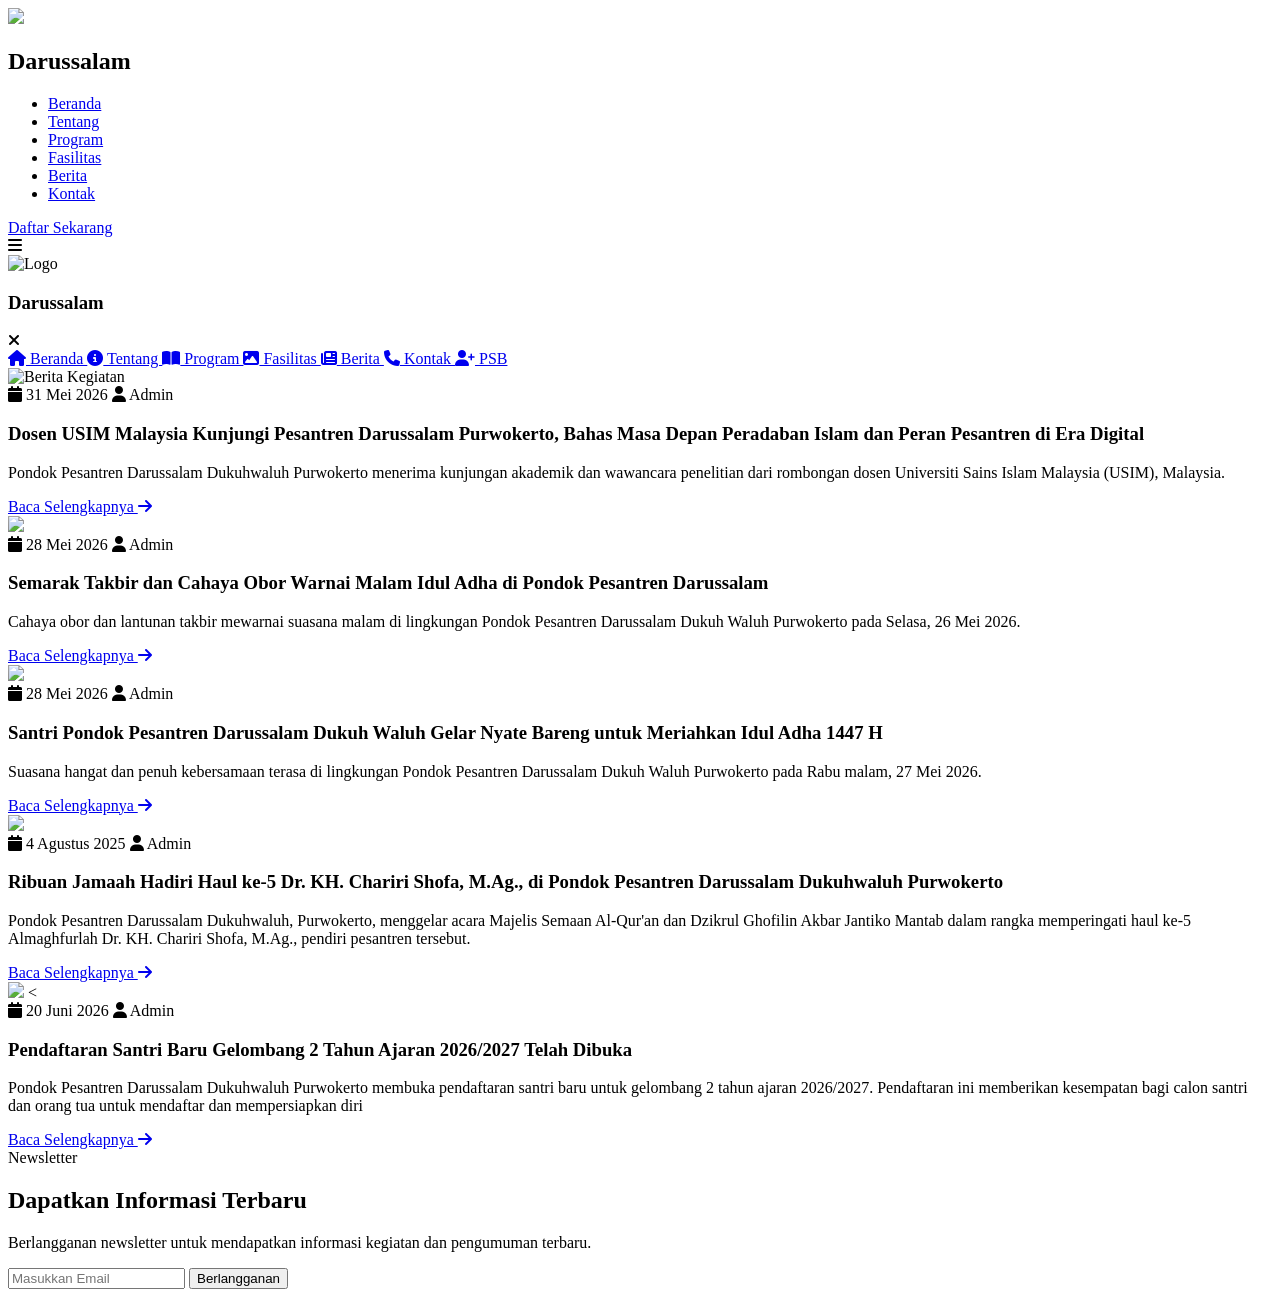
==== berita.html @ 0c2627c1 "Add files via upload" ====
<!doctype html>
<html lang="id">
  <head>
    <meta charset="UTF-8" />
    <meta name="viewport" content="width=device-width, initial-scale=1.0" />

    <title>Tentang Kami | Pondok Pesantren Darussalam</title>

    <!-- Google Font -->
    <link rel="preconnect" href="https://fonts.googleapis.com" />
    <link rel="preconnect" href="https://fonts.gstatic.com" crossorigin />

    <link
      href="https://fonts.googleapis.com/css2?family=Poppins:wght@300;400;500;600;700;800&display=swap"
      rel="stylesheet"
    />

    <!-- Font Awesome -->
    <link
      rel="stylesheet"
      href="https://cdnjs.cloudflare.com/ajax/libs/font-awesome/6.6.0/css/all.min.css"
    />

    <link rel="stylesheet" href="css/style.css" />
    <link rel="stylesheet" href="css/berita.css" />
  </head>

  <body>
    <!-- ================= NAVBAR ================= -->
 <header>
      <nav class="navbar">
        <div class="logo">
          <img src="images/pdkk.png" />

          <h2>Darussalam</h2>
        </div>

        <ul class="menu">
          <li><a href="index.html">Beranda</a></li>

          <li><a href="tentang.html" class="active">Tentang</a></li>

          <li><a href="program.html">Program</a></li>

          <li><a href="fasilitas.html">Fasilitas</a></li>

          <li><a href="berita.html">Berita</a></li>

          <li><a href="kontak.html">Kontak</a></li>
        </ul>

        <a href="#" class="btn-nav"> Daftar Sekarang </a>
<!-- Tombol Hamburger -->
        <div class="menu-toggle">
          <i class="fa-solid fa-bars"></i>
        </div>

        <!-- Overlay -->
        <div class="menu-overlay"></div>

        <!-- Sidebar -->
        <div class="mobile-menu">
          <div class="mobile-header">
            <img src="images/pdkk.png" alt="Logo" />

            <h3>Darussalam</h3>

            <i class="fa-solid fa-xmark close-menu"></i>
          </div>

         <nav>
            <a href="index.html">
              <i class="fa-solid fa-house"></i>
              Beranda
            </a>

            <a href="tentang.html">
              <i class="fa-solid fa-circle-info"></i>
              Tentang
            </a>

            <a href="program.html">
              <i class="fa-solid fa-book-open"></i>
              Program
            </a>

            <a href="fasilitas.html">
              <i class="fa-solid fa-image"></i>
              Fasilitas
            </a>

            <a href="berita.html">
              <i class="fa-solid fa-newspaper"></i>
              Berita
            </a>

            <a href="kontak.html">
              <i class="fa-solid fa-phone"></i>
              Kontak
            </a>

            <a href="ppdb.html">
              <i class="fa-solid fa-user-plus"></i>
              PSB
            </a>
          </nav>
      </nav>
    </header>

    <!-- ================= HERO ================= -->
  
    <section class="support-facilities">
      
        <div class="news-card">
          <div class="news-image">
            <img src="images/dosen.png" alt="Berita" />

            <span class="badge">Kegiatan</span>
          </div>

          <div class="news-info">
            <div class="news-meta">
              <span><i class="fas fa-calendar"></i> 31 Mei 2026</span>

              <span><i class="fas fa-user"></i> Admin</span>
            </div>

            <h3>Dosen USIM Malaysia Kunjungi Pesantren Darussalam Purwokerto, Bahas Masa Depan Peradaban Islam dan Peran Pesantren di Era Digital</h3>

            <p>
              Pondok Pesantren Darussalam Dukuhwaluh Purwokerto menerima kunjungan akademik dan wawancara penelitian dari rombongan dosen Universiti Sains Islam Malaysia (USIM), Malaysia.
            </p>

            <a href="detailberita1.html" class="read-more">
              Baca Selengkapnya
              <i class="fas fa-arrow-right"></i>
            </a>
          </div>
        </div>

        <!-- =============================== -->

        <div class="news-card">
          <div class="news-image">
            <img src="images/obor.png" />

            
          </div>

          <div class="news-info">
            <div class="news-meta">
              <span><i class="fas fa-calendar"></i> 28 Mei 2026</span>

              <span><i class="fas fa-user"></i> Admin</span>
            </div>

            <h3>Semarak Takbir dan Cahaya Obor Warnai Malam Idul Adha di Pondok Pesantren Darussalam</h3>

            <p>
              Cahaya obor dan lantunan takbir mewarnai suasana malam di lingkungan
              Pondok Pesantren Darussalam Dukuh Waluh Purwokerto pada Selasa, 26 Mei 2026. 
            </p>

            <a href="detailberita2.html" class="read-more">
              Baca Selengkapnya

              <i class="fas fa-arrow-right"></i>
            </a>
          </div>
        </div>

        <!-- =============================== -->

        <div class="news-card">
          <div class="news-image">
            <img src="images/nyate.png" />

           
          </div>

          <div class="news-info">
            <div class="news-meta">
              <span><i class="fas fa-calendar"></i> 28 Mei 2026</span>

              <span><i class="fas fa-user"></i> Admin</span>
            </div>

            <h3>Santri Pondok Pesantren Darussalam Dukuh Waluh Gelar Nyate Bareng untuk Meriahkan Idul Adha 1447 H</h3>

            <p>
              Suasana hangat dan penuh kebersamaan terasa di lingkungan Pondok Pesantren Darussalam Dukuh Waluh Purwokerto pada Rabu malam, 27 Mei 2026.
            </p>

            <a href="detailberita3.html" class="read-more">
              Baca Selengkapnya

              <i class="fas fa-arrow-right"></i>
            </a>
          </div>
        </div>

        <!-- =============================== -->

        <div class="news-card">
          <div class="news-image">
            <img src="images/mantab.png" />

        
          </div>

          <div class="news-info">
            <div class="news-meta">
              <span><i class="fas fa-calendar"></i> 4 Agustus 2025</span>

              <span><i class="fas fa-user"></i> Admin</span>
            </div>

            <h3>Ribuan Jamaah Hadiri Haul ke-5 Dr. KH. Chariri Shofa, M.Ag., di Pondok Pesantren Darussalam Dukuhwaluh Purwokerto</h3>

            <p>
              Pondok Pesantren Darussalam Dukuhwaluh, Purwokerto, menggelar acara Majelis Semaan Al-Qur'an dan Dzikrul Ghofilin Akbar Jantiko Mantab dalam rangka
              memperingati haul ke-5 Almaghfurlah Dr. KH. Chariri Shofa, M.Ag., pendiri pesantren tersebut.
            </p>

            <a href="detailberita4.html" class="read-more">
              Baca Selengkapnya

              <i class="fas fa-arrow-right"></i>
            </a>
          </div>
        </div>

        <!-- =============================== -->

        <div class="news-card">
          <div class="news-image">
            <img src="images/das.png" />

            <
          </div>

          <div class="news-info">
            <div class="news-meta">
              <span><i class="fas fa-calendar"></i> 20 Juni 2026</span>

              <span><i class="fas fa-user"></i> Admin</span>
            </div>

            <h3>Pendaftaran Santri Baru Gelombang 2 Tahun Ajaran 2026/2027 Telah Dibuka</h3>

            <p>
              Pondok Pesantren Darussalam Dukuhwaluh Purwokerto membuka pendaftaran santri baru untuk gelombang 2 tahun ajaran 2026/2027. Pendaftaran ini memberikan kesempatan bagi calon santri dan orang tua untuk mendaftar dan mempersiapkan diri
            </p>

            <a href="detailberita5.html" class="read-more">
              Baca Selengkapnya

              <i class="fas fa-arrow-right"></i>
            </a>
          </div>
        </div>

        
    <!-- ===========================================
NEWSLETTER
=========================================== -->

    <section class="newsletter">
      <div class="newsletter-content">
        <span>Newsletter</span>

        <h2>Dapatkan Informasi Terbaru</h2>

        <p>
          Berlangganan newsletter untuk mendapatkan informasi kegiatan dan
          pengumuman terbaru.
        </p>

        <form>
          <input type="email" placeholder="Masukkan Email" />

          <button>Berlangganan</button>
        </form>
      </div>
    </section>
     <script src="js/script.js"></script>
  </body>
</html>
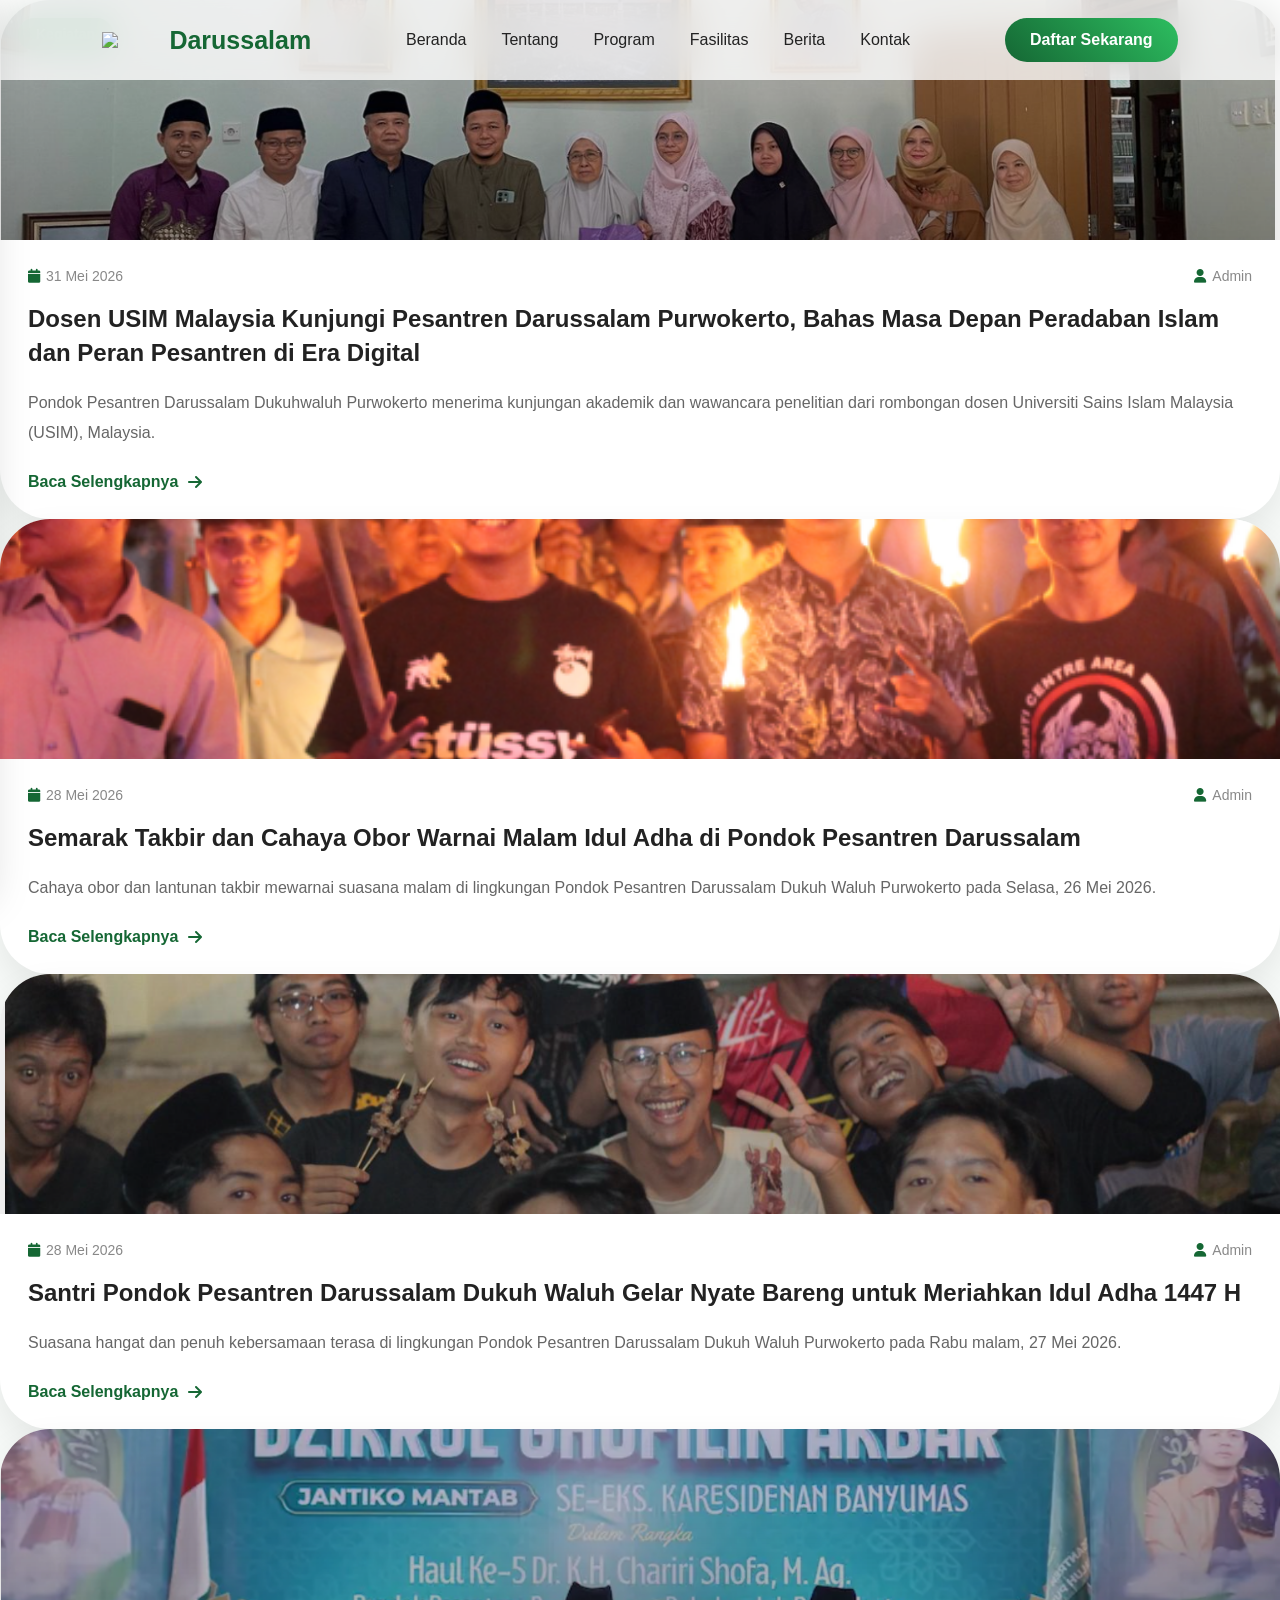
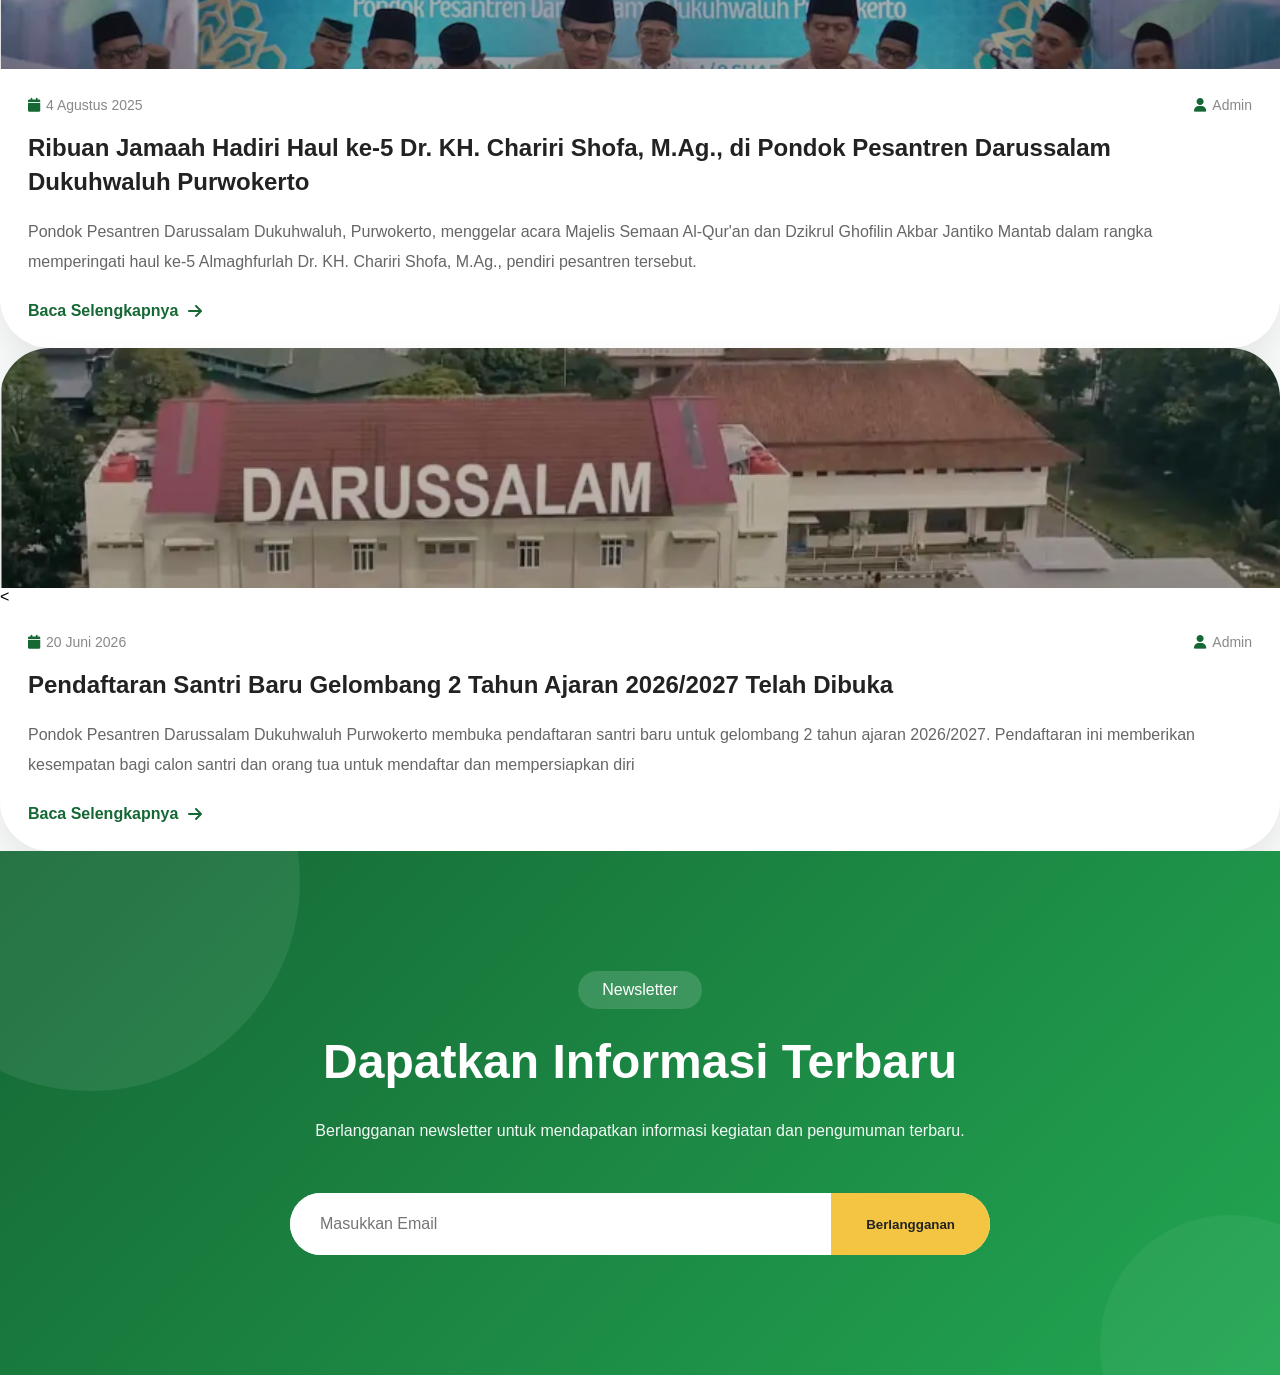
==== commit 792fadbf: "Update berita.html" ====
--- a/berita.html
+++ b/berita.html
@@ -21,8 +21,8 @@
       href="https://cdnjs.cloudflare.com/ajax/libs/font-awesome/6.6.0/css/all.min.css"
     />
 
-    <link rel="stylesheet" href="css/style.css" />
-    <link rel="stylesheet" href="css/berita.css" />
+    <link rel="stylesheet" href="style.css" />
+    <link rel="stylesheet" href="berita.css" />
   </head>
 
   <body>
@@ -30,7 +30,7 @@
  <header>
       <nav class="navbar">
         <div class="logo">
-          <img src="images/pdkk.png" />
+          <img src="pdkk.png" />
 
           <h2>Darussalam</h2>
         </div>
@@ -61,7 +61,7 @@
         <!-- Sidebar -->
         <div class="mobile-menu">
           <div class="mobile-header">
-            <img src="images/pdkk.png" alt="Logo" />
+            <img src="pdkk.png" alt="Logo" />
 
             <h3>Darussalam</h3>
 
@@ -113,7 +113,7 @@
       
         <div class="news-card">
           <div class="news-image">
-            <img src="images/dosen.png" alt="Berita" />
+            <img src="dosen.png" alt="Berita" />
 
             <span class="badge">Kegiatan</span>
           </div>
@@ -142,7 +142,7 @@
 
         <div class="news-card">
           <div class="news-image">
-            <img src="images/obor.png" />
+            <img src="obor.png" />
 
             
           </div>
@@ -173,7 +173,7 @@
 
         <div class="news-card">
           <div class="news-image">
-            <img src="images/nyate.png" />
+            <img src="nyate.png" />
 
            
           </div>
@@ -203,7 +203,7 @@
 
         <div class="news-card">
           <div class="news-image">
-            <img src="images/mantab.png" />
+            <img src="mantab.png" />
 
         
           </div>
@@ -234,7 +234,7 @@
 
         <div class="news-card">
           <div class="news-image">
-            <img src="images/das.png" />
+            <img src="das.png" />
 
             <
           </div>
@@ -283,6 +283,6 @@
         </form>
       </div>
     </section>
-     <script src="js/script.js"></script>
+     <script src="script.js"></script>
   </body>
 </html>
--- a/style.css
+++ b/style.css
@@ -0,0 +1,1324 @@
+/*==========================
+RESET
+===========================*/
+
+* {
+  margin: 0;
+  padding: 0;
+  box-sizing: border-box;
+  font-family: "Poppins", sans-serif;
+}
+
+html {
+  scroll-behavior: smooth;
+}
+
+body {
+  background: #f7faf8;
+  overflow-x: hidden;
+}
+
+:root {
+  --primary: #156734;
+  --secondary: #1e8e4a;
+  --gold: #ffc107;
+  --dark: #1d1d1d;
+  --gray: #666;
+  --light: #fff;
+}
+
+/*==========================
+NAVBAR
+===========================*/
+
+header {
+  position: fixed;
+  width: 100%;
+  top: 0;
+  left: 0;
+  z-index: 999;
+}
+
+.navbar {
+  display: flex;
+  justify-content: space-between;
+  align-items: center;
+
+  padding: 18px 8%;
+
+  background: rgba(255, 255, 255, 0.8);
+
+  backdrop-filter: blur(18px);
+
+  transition: 0.4s;
+}
+
+.logo {
+  display: flex;
+  align-items: center;
+  gap: 12px;
+}
+
+.logo img {
+  width: 55px;
+}
+
+.logo h2 {
+  color: var(--primary);
+
+  font-size: 25px;
+}
+
+.menu {
+  display: flex;
+  list-style: none;
+  gap: 35px;
+}
+
+.menu a {
+  text-decoration: none;
+  font-weight: 500;
+  color: #222;
+
+  transition: 0.4s;
+}
+
+.menu a:hover {
+  color: var(--primary);
+}
+
+.btn-nav {
+  background: linear-gradient(45deg, #156734, #2dbe60);
+
+  padding: 13px 25px;
+
+  border-radius: 50px;
+
+  color: white;
+
+  text-decoration: none;
+
+  font-weight: 600;
+
+  transition: 0.4s;
+}
+
+.btn-nav:hover {
+  transform: translateY(-4px);
+
+  box-shadow: 0 15px 30px rgba(0, 0, 0, 0.18);
+}
+
+.menu-toggle {
+  display: none;
+
+  font-size: 30px;
+
+  cursor: pointer;
+}
+
+/*==========================
+HERO
+===========================*/
+
+.hero {
+  display: flex;
+
+  justify-content: space-between;
+
+  align-items: center;
+
+  padding: 170px 8% 100px;
+
+  min-height: 100vh;
+
+  background:
+    linear-gradient(rgba(255, 255, 255, 0.94), rgba(255, 255, 255, 0.95)),
+    url("../images/dsa.jpeg");
+}
+
+.hero-left {
+  width: 50%;
+
+  animation: fadeLeft 1.2s;
+}
+
+.tag {
+  background: #e9f7ee;
+
+  padding: 10px 20px;
+
+  border-radius: 40px;
+
+  color: var(--primary);
+
+  font-weight: 600;
+
+  display: inline-block;
+
+  margin-bottom: 20px;
+}
+
+.hero h1 {
+  font-size: 60px;
+
+  line-height: 75px;
+
+  margin-bottom: 25px;
+
+  color: #1d1d1d;
+}
+
+.hero p {
+  font-size: 18px;
+
+  line-height: 34px;
+
+  color: #666;
+
+  margin-bottom: 35px;
+}
+
+.hero-button {
+  display: flex;
+
+  gap: 20px;
+}
+
+.btn-primary {
+  background: linear-gradient(45deg, #156734, #20b35c);
+
+  padding: 18px 38px;
+
+  color: white;
+
+  border-radius: 50px;
+
+  text-decoration: none;
+
+  font-weight: 600;
+
+  transition: 0.5s;
+}
+
+.btn-primary:hover {
+  transform: translateY(-8px);
+
+  box-shadow: 0 20px 45px rgba(0, 0, 0, 0.25);
+}
+
+.btn-secondary {
+  padding: 18px 35px;
+
+  border: 2px solid var(--primary);
+
+  border-radius: 50px;
+
+  text-decoration: none;
+
+  font-weight: 600;
+
+  color: var(--primary);
+
+  transition: 0.4s;
+}
+
+.btn-secondary:hover {
+  background: var(--primary);
+
+  color: white;
+}
+
+.hero-right {
+  width: 45%;
+
+  display: flex;
+
+  justify-content: center;
+
+  animation: fadeRight 1.2s;
+}
+
+.hero-right img {
+  width: 100%;
+
+  max-width: 620px;
+
+  animation: floating 5s ease-in-out infinite;
+}
+
+/*==========================
+ANIMATION
+===========================*/
+
+@keyframes floating {
+  0% {
+    transform: translateY(0px);
+  }
+
+  50% {
+    transform: translateY(-25px);
+  }
+
+  100% {
+    transform: translateY(0px);
+  }
+}
+
+@keyframes fadeLeft {
+  from {
+    opacity: 0;
+
+    transform: translateX(-80px);
+  }
+
+  to {
+    opacity: 1;
+
+    transform: translateX(0);
+  }
+}
+
+@keyframes fadeRight {
+  from {
+    opacity: 0;
+
+    transform: translateX(80px);
+  }
+
+  to {
+    opacity: 1;
+
+    transform: translateX(0);
+  }
+}
+
+@media (max-width: 992px) {
+  .menu {
+    display: none;
+  }
+
+  .btn-nav {
+    display: none;
+  }
+
+  .menu-toggle {
+    display: block;
+  }
+
+  .hero {
+    flex-direction: column-reverse;
+
+    text-align: center;
+
+    padding-top: 130px;
+  }
+
+  .hero-left {
+    width: 100%;
+  }
+
+  .hero-right {
+    width: 100%;
+
+    margin-bottom: 50px;
+  }
+
+  .hero h1 {
+    font-size: 38px;
+
+    line-height: 52px;
+  }
+
+  .hero-button {
+    justify-content: center;
+
+    flex-wrap: wrap;
+  }
+}
+/*==========================
+SECTION TITLE
+===========================*/
+
+.section-title {
+  text-align: center;
+  margin-bottom: 60px;
+}
+
+.section-title h5 {
+  color: var(--primary);
+  font-size: 18px;
+  margin-bottom: 15px;
+}
+
+.section-title h2 {
+  font-size: 42px;
+  margin-bottom: 15px;
+}
+
+.section-title p {
+  max-width: 700px;
+  margin: auto;
+  line-height: 30px;
+  color: #666;
+}
+
+/*==========================
+STATISTIK
+===========================*/
+
+.stats {
+  margin-top: -70px;
+
+  padding: 0 8% 100px;
+
+  display: grid;
+
+  grid-template-columns: repeat(4, 1fr);
+
+  gap: 25px;
+}
+
+.stat-card {
+  background: #fff;
+
+  padding: 40px;
+
+  text-align: center;
+
+  border-radius: 20px;
+
+  box-shadow: 0 10px 30px rgba(0, 0, 0, 0.08);
+
+  transition: 0.4s;
+}
+
+.stat-card:hover {
+  transform: translateY(-12px);
+}
+
+.stat-card i {
+  font-size: 45px;
+
+  color: var(--primary);
+
+  margin-bottom: 20px;
+}
+
+.stat-card h2 {
+  font-size: 45px;
+
+  color: var(--primary);
+}
+
+.stat-card p {
+  margin-top: 10px;
+}
+
+/*==========================
+PROGRAM
+===========================*/
+
+.program {
+  padding: 100px 8%;
+}
+
+.program-grid {
+  display: grid;
+
+  grid-template-columns: repeat(4, 1fr);
+
+  gap: 30px;
+}
+
+.program-card {
+  padding: 35px;
+
+  background: white;
+
+  border-radius: 25px;
+
+  box-shadow: 0 15px 40px rgba(0, 0, 0, 0.06);
+
+  transition: 0.4s;
+}
+
+.program-card:hover {
+  transform: translateY(-12px);
+}
+
+.program-card i {
+  font-size: 55px;
+
+  color: var(--primary);
+
+  margin-bottom: 20px;
+}
+
+.program-card h3 {
+  margin-bottom: 15px;
+}
+
+.program-card p {
+  color: #666;
+
+  line-height: 28px;
+}
+
+/*==========================
+WHY
+===========================*/
+
+.why {
+  padding: 120px 8%;
+
+  display: flex;
+
+  justify-content: space-between;
+
+  align-items: center;
+
+  gap: 70px;
+}
+
+.why-image {
+  flex: 1;
+}
+
+.why-image img {
+  width: 100%;
+
+  animation: floating 5s infinite;
+}
+
+.why-text {
+  flex: 1;
+}
+
+.why h5 {
+  color: var(--primary);
+
+  margin-bottom: 15px;
+}
+
+.why h2 {
+  font-size: 42px;
+
+  margin-bottom: 35px;
+}
+
+.feature {
+  display: flex;
+
+  gap: 18px;
+
+  margin-bottom: 30px;
+}
+
+.feature i {
+  font-size: 28px;
+
+  color: var(--primary);
+
+  margin-top: 5px;
+}
+
+/*==========================
+SCROLL ANIMATION
+===========================*/
+
+.reveal {
+  opacity: 0;
+
+  transform: translateY(60px);
+
+  transition: 1s;
+}
+
+.reveal.active {
+  opacity: 1;
+
+  transform: translateY(0);
+}
+
+/*==========================
+RESPONSIVE
+===========================*/
+
+@media (max-width: 992px) {
+  .stats {
+    grid-template-columns: repeat(2, 1fr);
+  }
+
+  .program-grid {
+    grid-template-columns: 1fr;
+  }
+
+  .why {
+    flex-direction: column;
+  }
+
+  .section-title h2 {
+    font-size: 32px;
+  }
+
+  .why h2 {
+    font-size: 32px;
+  }
+}
+
+@media (max-width: 600px) {
+  .stats {
+    grid-template-columns: 1fr;
+  }
+}
+/*==========================
+Sticky Navbar
+===========================*/
+
+.sticky {
+  background: #ffffff;
+
+  box-shadow: 0 10px 30px rgba(0, 0, 0, 0.08);
+
+  padding: 14px 8%;
+}
+
+/*==========================
+Mobile Menu
+===========================*/
+
+@media (max-width: 992px) {
+  .menu {
+    position: absolute;
+
+    top: 90px;
+
+    left: -100%;
+
+    width: 100%;
+
+    background: white;
+
+    flex-direction: column;
+
+    padding: 30px;
+
+    gap: 25px;
+
+    transition: 0.5s;
+
+    box-shadow: 0 10px 20px rgba(0, 0, 0, 0.08);
+  }
+
+  .menu.active {
+    left: 0;
+  }
+}
+
+/*==========================
+Back To Top
+===========================*/
+
+.back-top {
+  position: fixed;
+
+  bottom: 30px;
+
+  right: 30px;
+
+  width: 55px;
+
+  height: 55px;
+
+  border-radius: 50%;
+
+  background: #156734;
+
+  color: white;
+
+  display: flex;
+
+  justify-content: center;
+
+  align-items: center;
+
+  cursor: pointer;
+
+  opacity: 0;
+
+  visibility: hidden;
+
+  transition: 0.4s;
+
+  z-index: 999;
+}
+
+.back-top.show {
+  opacity: 1;
+
+  visibility: visible;
+}
+
+.back-top:hover {
+  transform: translateY(-8px);
+}
+/* ==========================
+FASILITAS
+========================== */
+
+.facilities {
+  padding: 120px 8%;
+
+  background: #f9fbfa;
+}
+
+.facility-grid {
+  display: grid;
+
+  grid-template-columns: repeat(auto-fit, minmax(260px, 1fr));
+
+  gap: 30px;
+}
+
+.facility-card {
+  background: white;
+
+  overflow: hidden;
+
+  border-radius: 20px;
+
+  box-shadow: 0 15px 40px rgba(0, 0, 0, 0.08);
+
+  transition: 0.4s;
+}
+
+.facility-card:hover {
+  transform: translateY(-10px);
+}
+
+.facility-card img {
+  width: 100%;
+
+  height: 220px;
+
+  object-fit: cover;
+
+  transition: 0.5s;
+}
+
+.facility-card:hover img {
+  transform: scale(1.1);
+}
+
+.facility-content {
+  padding: 25px;
+}
+
+.facility-content h3 {
+  margin-bottom: 12px;
+}
+
+/* =====================================================
+   GALERI
+===================================================== */
+
+.gallery {
+  padding: 100px 8%;
+
+  background: #ffffff;
+}
+
+.gallery-grid {
+  display: grid;
+
+  grid-template-columns: repeat(auto-fit, minmax(320px, 1fr));
+
+  gap: 25px;
+
+  margin-top: 60px;
+}
+
+.gallery-item {
+  position: relative;
+
+  overflow: hidden;
+
+  border-radius: 22px;
+
+  cursor: pointer;
+
+  box-shadow: 0 15px 35px rgba(0, 0, 0, 0.08);
+}
+
+.gallery-item img {
+  width: 100%;
+
+  height: 280px;
+
+  object-fit: cover;
+
+  display: block;
+
+  transition: 0.5s;
+}
+
+.gallery-overlay {
+  position: absolute;
+
+  left: 0;
+
+  right: 0;
+
+  bottom: 0;
+
+  padding: 25px;
+
+  background: linear-gradient(transparent, rgba(0, 0, 0, 0.75));
+
+  color: #fff;
+
+  transform: translateY(100%);
+
+  transition: 0.4s;
+}
+
+.gallery-item:hover img {
+  transform: scale(1.1);
+}
+
+.gallery-item:hover .gallery-overlay {
+  transform: translateY(0);
+}
+
+.gallery-overlay h3 {
+  font-size: 22px;
+}
+.gallery {
+  padding: 70px 5%;
+}
+
+.gallery-grid {
+  grid-template-columns: 1fr;
+}
+
+.gallery-item img {
+  height: 240px;
+}
+
+/* ==========================
+TIMELINE
+========================== */
+
+.timeline {
+  padding: 120px 8%;
+}
+
+.timeline-container {
+  display: grid;
+
+  grid-template-columns: repeat(auto-fit, minmax(220px, 1fr));
+
+  gap: 40px;
+}
+
+.step {
+  text-align: center;
+}
+
+.circle {
+  width: 80px;
+
+  height: 80px;
+
+  background: #156734;
+
+  color: white;
+
+  border-radius: 50%;
+
+  display: flex;
+
+  align-items: center;
+
+  justify-content: center;
+
+  font-size: 30px;
+
+  font-weight: bold;
+
+  margin: auto auto 25px;
+}
+
+/* ==========================
+NEWS
+========================== */
+
+.news {
+  padding: 120px 8%;
+
+  background: #f9fbfa;
+}
+
+.news-grid {
+  display: grid;
+
+  grid-template-columns: repeat(auto-fit, minmax(330px, 1fr));
+
+  gap: 30px;
+}
+
+.news-card {
+  background: white;
+
+  border-radius: 20px;
+
+  overflow: hidden;
+
+  box-shadow: 0 15px 40px rgba(0, 0, 0, 0.08);
+
+  transition: 0.4s;
+}
+
+.news-card:hover {
+  transform: translateY(-10px);
+}
+
+.news-card img {
+  width: 100%;
+
+  height: 220px;
+
+  object-fit: cover;
+}
+
+.news-content {
+  padding: 25px;
+}
+
+.news-content span {
+  color: #156734;
+
+  font-size: 14px;
+}
+
+.news-content h3 {
+  margin: 15px 0;
+}
+
+.news-content a {
+  text-decoration: none;
+
+  font-weight: 600;
+
+  color: #156734;
+}
+
+/* ==========================
+GALERI
+========================== */
+
+.gallery {
+  padding: 120px 8%;
+}
+
+.gallery-grid {
+  display: grid;
+
+  grid-template-columns: repeat(auto-fit, minmax(250px, 1fr));
+
+  gap: 20px;
+}
+
+.gallery-grid img {
+  width: 100%;
+
+  height: 260px;
+
+  object-fit: cover;
+
+  border-radius: 18px;
+
+  transition: 0.4s;
+
+  cursor: pointer;
+}
+
+.gallery-grid img:hover {
+  transform: scale(1.05);
+}
+/*=========================
+FOOTER
+==========================*/
+
+.footer {
+  background: #0f3d22;
+
+  color: white;
+
+  margin-top: 120px;
+}
+
+.footer-top {
+  padding: 80px 8%;
+
+  display: grid;
+
+  grid-template-columns: 2fr 1fr 1fr 1.5fr;
+
+  gap: 40px;
+}
+
+.footer-logo {
+  width: 200px;
+
+  margin-bottom: 40px;
+}
+
+.footer p {
+  line-height: 30px;
+
+  opacity: 0.9;
+}
+
+.footer h3 {
+  margin-bottom: 25px;
+}
+
+.footer ul {
+  list-style: none;
+}
+
+.footer ul li {
+  margin-bottom: 15px;
+}
+
+.footer ul a {
+  color: white;
+
+  text-decoration: none;
+
+  opacity: 0.9;
+
+  transition: 0.3s;
+}
+
+.footer ul a:hover {
+  padding-left: 8px;
+
+  color: #ffd54f;
+}
+
+.social {
+  margin-top: 25px;
+
+  display: flex;
+
+  gap: 15px;
+}
+
+.social a {
+  width: 45px;
+
+  height: 45px;
+
+  display: flex;
+
+  justify-content: center;
+
+  align-items: center;
+
+  background: rgba(255, 255, 255, 0.08);
+
+  border-radius: 50%;
+
+  color: white;
+
+  transition: 0.4s;
+}
+
+.social a:hover {
+  background: #ffd54f;
+
+  color: #156734;
+
+  transform: translateY(-8px);
+}
+
+.footer form {
+  display: flex;
+
+  flex-direction: column;
+
+  gap: 15px;
+}
+
+.footer input {
+  padding: 15px;
+
+  border: none;
+
+  border-radius: 10px;
+}
+
+.footer button {
+  padding: 15px;
+
+  background: #ffd54f;
+
+  border: none;
+
+  border-radius: 10px;
+
+  font-weight: 700;
+
+  cursor: pointer;
+}
+
+.footer-bottom {
+  padding: 25px;
+
+  text-align: center;
+
+  border-top: 1px solid rgba(255, 255, 255, 0.1);
+}
+
+/*=========================
+WHATSAPP
+==========================*/
+
+.wa {
+  position: fixed;
+
+  bottom: 30px;
+
+  left: 30px;
+
+  width: 60px;
+
+  height: 60px;
+
+  background: #25d366;
+
+  display: flex;
+
+  justify-content: center;
+
+  align-items: center;
+
+  border-radius: 50%;
+
+  color: white;
+
+  font-size: 30px;
+
+  box-shadow: 0 10px 25px rgba(0, 0, 0, 0.25);
+
+  z-index: 999;
+
+  animation: pulse 2s infinite;
+}
+
+@keyframes pulse {
+  0% {
+    transform: scale(1);
+  }
+
+  50% {
+    transform: scale(1.1);
+  }
+
+  100% {
+    transform: scale(1);
+  }
+}
+
+@media (max-width: 900px) {
+  .footer-top {
+    grid-template-columns: 1fr;
+  }
+}
+
+/* ===========================
+   MOBILE SIDEBAR
+=========================== */
+
+.menu-toggle {
+  width: 50px;
+  height: 50px;
+
+  display: flex;
+  justify-content: center;
+  align-items: center;
+
+  cursor: pointer;
+
+  border-radius: 12px;
+
+  background: #156734;
+
+  color: #fff;
+
+  font-size: 22px;
+
+  transition: 0.3s;
+}
+
+.menu-toggle:hover {
+  background: #1d8b45;
+}
+
+/* Sidebar */
+
+.mobile-menu {
+  position: fixed;
+
+  top: 0;
+
+  left: -320px;
+
+  width: 300px;
+
+  height: 100vh;
+
+  background: #fff;
+
+  z-index: 9999;
+
+  transition: 0.4s ease;
+
+  box-shadow: 10px 0 40px rgba(0, 0, 0, 0.15);
+
+  overflow-y: auto;
+}
+
+/* aktif */
+
+.mobile-menu.active {
+  left: 0;
+}
+
+/* Overlay */
+
+.menu-overlay {
+  position: fixed;
+
+  inset: 0;
+
+  background: rgba(0, 0, 0, 0.45);
+
+  opacity: 0;
+
+  visibility: hidden;
+
+  transition: 0.35s;
+
+  z-index: 9998;
+}
+
+.menu-overlay.active {
+  opacity: 1;
+
+  visibility: visible;
+}
+
+/* Header */
+
+.mobile-header {
+  background: #156734;
+
+  color: #fff;
+
+  padding: 25px;
+
+  display: flex;
+
+  align-items: center;
+
+  justify-content: space-between;
+}
+
+.mobile-header img {
+  width: 45px;
+}
+
+.mobile-header h3 {
+  flex: 1;
+
+  margin-left: 15px;
+
+  font-size: 20px;
+}
+
+.close-menu {
+  font-size: 28px;
+
+  cursor: pointer;
+}
+
+/* Menu */
+
+.mobile-menu nav {
+  display: flex;
+
+  flex-direction: column;
+
+  padding: 20px;
+}
+
+.mobile-menu nav a {
+  display: flex;
+
+  align-items: center;
+
+  gap: 15px;
+
+  text-decoration: none;
+
+  color: #333;
+
+  padding: 16px;
+
+  border-radius: 12px;
+
+  transition: 0.3s;
+
+  font-weight: 500;
+}
+
+.mobile-menu nav a i {
+  width: 25px;
+
+  text-align: center;
+
+  color: #156734;
+}
+
+.mobile-menu nav a:hover {
+  background: #156734;
+
+  color: #fff;
+
+  transform: translateX(8px);
+}
+
+.mobile-menu nav a:hover i {
+  color: #fff;
+}
+/* Desktop */
+
+.menu-toggle {
+  display: none;
+}
+
+/* Mobile */
+
+@media (max-width: 992px) {
+  .menu-toggle {
+    display: flex;
+  }
+
+  .navbar .menu {
+    display: none;
+  }
+}
--- a/berita.css
+++ b/berita.css
@@ -0,0 +1,786 @@
+/* =====================================================
+   HALAMAN BERITA
+   Pondok Pesantren Darussalam
+===================================================== */
+
+:root {
+  --primary: #156734;
+  --secondary: #22a652;
+  --gold: #f4c542;
+  --white: #ffffff;
+  --bg: #f7faf8;
+  --dark: #222;
+  --text: #666;
+}
+
+/* =====================================================
+   HERO
+===================================================== */
+
+.news-hero {
+  position: relative;
+
+  height: 70vh;
+
+  display: flex;
+
+  justify-content: center;
+
+  align-items: center;
+
+  text-align: center;
+
+  padding: 0 8%;
+
+  overflow: hidden;
+
+  background:
+    linear-gradient(rgba(21, 103, 52, 0.82), rgba(21, 103, 52, 0.82)),
+    url("../images/berita-banner.jpg");
+
+  background-size: cover;
+  background-position: center;
+}
+
+.news-hero::before {
+  content: "";
+
+  position: absolute;
+
+  width: 520px;
+  height: 520px;
+
+  border-radius: 50%;
+
+  background: rgba(255, 255, 255, 0.08);
+
+  left: -150px;
+  top: -180px;
+
+  animation: blob 14s infinite linear;
+}
+
+.news-hero::after {
+  content: "";
+
+  position: absolute;
+
+  width: 320px;
+  height: 320px;
+
+  border-radius: 50%;
+
+  background: rgba(255, 255, 255, 0.06);
+
+  right: -120px;
+  bottom: -100px;
+
+  animation: blob2 10s infinite linear;
+}
+
+.news-content {
+  position: relative;
+
+  z-index: 2;
+
+  max-width: 850px;
+
+  color: #fff;
+}
+
+.news-content span {
+  display: inline-block;
+
+  padding: 10px 24px;
+
+  border-radius: 30px;
+
+  background: rgba(255, 255, 255, 0.15);
+
+  backdrop-filter: blur(10px);
+
+  margin-bottom: 25px;
+
+  font-weight: 600;
+}
+
+.news-content h1 {
+  font-size: 58px;
+
+  line-height: 1.2;
+
+  margin-bottom: 25px;
+}
+
+.news-content p {
+  font-size: 18px;
+
+  line-height: 34px;
+}
+
+/* =====================================================
+   SEARCH
+===================================================== */
+
+.news-search {
+  padding: 70px 8%;
+
+  background: #fff;
+}
+
+.search-box {
+  max-width: 700px;
+
+  margin: auto;
+
+  display: flex;
+
+  background: #fff;
+
+  border-radius: 60px;
+
+  overflow: hidden;
+
+  box-shadow: 0 12px 35px rgba(0, 0, 0, 0.08);
+}
+
+.search-box input {
+  flex: 1;
+
+  border: none;
+
+  outline: none;
+
+  padding: 22px 30px;
+
+  font-size: 16px;
+}
+
+.search-box button {
+  width: 80px;
+
+  border: none;
+
+  background: var(--primary);
+
+  color: #fff;
+
+  cursor: pointer;
+
+  transition: 0.35s;
+}
+
+.search-box button:hover {
+  background: var(--secondary);
+}
+
+/* =====================================================
+   KATEGORI
+===================================================== */
+
+.news-category {
+  display: flex;
+
+  justify-content: center;
+
+  flex-wrap: wrap;
+
+  gap: 15px;
+
+  padding: 0 8% 80px;
+
+  background: #fff;
+}
+
+.news-category button {
+  padding: 14px 28px;
+
+  border: none;
+
+  border-radius: 40px;
+
+  background: #eef7f0;
+
+  color: var(--primary);
+
+  cursor: pointer;
+
+  font-weight: 600;
+
+  transition: 0.35s;
+}
+
+.news-category button:hover,
+.news-category button.active {
+  background: var(--primary);
+
+  color: #fff;
+}
+
+/* =====================================================
+   FEATURED NEWS
+===================================================== */
+
+.featured-news {
+  padding: 50px 8%;
+
+  background: var(--bg);
+
+  display: grid;
+
+  grid-template-columns: 1fr 1fr;
+
+  gap: 50px;
+
+  align-items: center;
+}
+
+.featured-image img {
+  width: 100%;
+
+  border-radius: 24px;
+
+  display: block;
+
+  box-shadow: 0 20px 45px rgba(0, 0, 0, 0.12);
+}
+
+.featured-content span {
+  display: inline-block;
+
+  padding: 8px 18px;
+
+  background: var(--primary);
+
+  color: #fff;
+
+  border-radius: 25px;
+
+  margin-bottom: 20px;
+}
+
+.featured-content h2 {
+  font-size: 40px;
+
+  margin-bottom: 25px;
+
+  color: var(--dark);
+}
+
+.featured-content p {
+  color: var(--text);
+
+  line-height: 32px;
+
+  margin-bottom: 35px;
+}
+
+/* =====================================================
+   SECTION TITLE
+===================================================== */
+
+.section-title {
+  text-align: center;
+
+  margin-bottom: 60px;
+}
+
+.section-title span {
+  color: var(--primary);
+
+  font-weight: 700;
+}
+
+.section-title h2 {
+  font-size: 42px;
+
+  margin-top: 15px;
+}
+/* =====================================================
+   BERITA TERBARU
+===================================================== */
+
+.latest-news {
+  padding: 110px 8%;
+  background: #ffffff;
+}
+
+.news-grid {
+  max-width: 500px;
+  margin: auto;
+  display: grid;
+  grid-template-columns: repeat(auto-fit, minmax(200px, 1fr));
+  gap: 35px;
+}
+
+/* ==========================
+   CARD BERITA
+========================== */
+
+.news-card {
+  background: #fff;
+  border-radius: 50px;
+  overflow: hidden;
+  box-shadow: 0 15px 35px rgba(0, 0, 0, 0.08);
+  transition: 0.35s ease;
+}
+
+.news-card:hover {
+  transform: translateY(-12px);
+  box-shadow: 0 25px 45px rgba(0, 0, 0, 0.12);
+}
+
+/* ==========================
+   GAMBAR
+========================== */
+
+.news-image {
+  position: relative;
+  overflow: hidden;
+}
+
+.news-image img {
+  width: 100%;
+  height: 240px;
+  object-fit: cover;
+  transition: 0.5s;
+  display: block;
+}
+
+.news-card:hover .news-image img {
+  transform: scale(1.08);
+}
+
+/* ==========================
+   BADGE
+========================== */
+
+.badge {
+  position: absolute;
+  top: 18px;
+  left: 18px;
+  background: var(--primary);
+  color: #fff;
+  padding: 8px 18px;
+  border-radius: 30px;
+  font-size: 14px;
+  font-weight: 600;
+}
+
+.badge.prestasi {
+  background: #ff9800;
+}
+
+.badge.psb {
+  background: #1976d2;
+}
+
+.badge.pengumuman {
+  background: #d32f2f;
+}
+
+/* ==========================
+   ISI BERITA
+========================== */
+
+.news-info {
+  padding: 28px;
+}
+
+.news-meta {
+  display: flex;
+  justify-content: space-between;
+  flex-wrap: wrap;
+  gap: 10px;
+  margin-bottom: 18px;
+  font-size: 14px;
+  color: #888;
+}
+
+.news-meta span {
+  display: flex;
+  align-items: center;
+  gap: 6px;
+}
+
+.news-meta i {
+  color: var(--primary);
+}
+
+.news-info h3 {
+  font-size: 24px;
+  line-height: 34px;
+  color: var(--dark);
+  margin-bottom: 18px;
+  transition: 0.3s;
+}
+
+.news-card:hover h3 {
+  color: var(--primary);
+}
+
+.news-info p {
+  color: var(--text);
+  line-height: 30px;
+  margin-bottom: 25px;
+}
+
+/* ==========================
+   LINK
+========================== */
+
+.read-more {
+  display: inline-flex;
+  align-items: center;
+  gap: 10px;
+  text-decoration: none;
+  color: var(--primary);
+  font-weight: 600;
+  transition: 0.35s;
+}
+
+.read-more i {
+  transition: 0.35s;
+}
+
+.read-more:hover {
+  color: var(--secondary);
+}
+
+.read-more:hover i {
+  transform: translateX(8px);
+}
+/* =====================================================
+   NEWSLETTER
+===================================================== */
+
+.newsletter {
+  padding: 120px 8%;
+
+  background: linear-gradient(135deg, #156734, #22a652);
+
+  position: relative;
+
+  overflow: hidden;
+}
+
+.newsletter::before {
+  content: "";
+
+  position: absolute;
+
+  width: 420px;
+
+  height: 420px;
+
+  border-radius: 50%;
+
+  background: rgba(255, 255, 255, 0.08);
+
+  top: -180px;
+
+  left: -120px;
+
+  animation: blob 15s linear infinite;
+}
+
+.newsletter::after {
+  content: "";
+
+  position: absolute;
+
+  width: 260px;
+
+  height: 260px;
+
+  border-radius: 50%;
+
+  background: rgba(255, 255, 255, 0.05);
+
+  bottom: -100px;
+
+  right: -80px;
+
+  animation: blob2 12s linear infinite;
+}
+
+.newsletter-content {
+  position: relative;
+
+  z-index: 2;
+
+  max-width: 850px;
+
+  margin: auto;
+
+  text-align: center;
+
+  color: #fff;
+}
+
+.newsletter-content span {
+  display: inline-block;
+
+  padding: 10px 24px;
+
+  border-radius: 30px;
+
+  background: rgba(255, 255, 255, 0.15);
+
+  margin-bottom: 25px;
+}
+
+.newsletter-content h2 {
+  font-size: 48px;
+
+  margin-bottom: 25px;
+}
+
+.newsletter-content p {
+  line-height: 34px;
+
+  margin-bottom: 45px;
+
+  opacity: 0.95;
+}
+
+.newsletter form {
+  display: flex;
+
+  max-width: 700px;
+
+  margin: auto;
+
+  background: #fff;
+
+  border-radius: 60px;
+
+  overflow: hidden;
+}
+
+.newsletter input {
+  flex: 1;
+
+  border: none;
+
+  outline: none;
+
+  padding: 22px 30px;
+
+  font-size: 16px;
+}
+
+.newsletter button {
+  border: none;
+
+  background: #f4c542;
+
+  color: #222;
+
+  padding: 0 35px;
+
+  cursor: pointer;
+
+  font-weight: 700;
+
+  transition: 0.35s;
+}
+
+.newsletter button:hover {
+  background: #ffd95c;
+}
+
+/* =====================================================
+   PAGINATION
+===================================================== */
+
+.pagination {
+  display: flex;
+
+  justify-content: center;
+
+  gap: 15px;
+
+  padding: 80px 0;
+}
+
+.pagination a {
+  width: 50px;
+
+  height: 50px;
+
+  border-radius: 50%;
+
+  display: flex;
+
+  justify-content: center;
+
+  align-items: center;
+
+  background: #eef7f0;
+
+  color: #156734;
+
+  text-decoration: none;
+
+  font-weight: 700;
+
+  transition: 0.35s;
+}
+
+.pagination a.active,
+.pagination a:hover {
+  background: #156734;
+
+  color: #fff;
+}
+
+/* =====================================================
+   ANIMATION
+===================================================== */
+
+@keyframes blob {
+  0% {
+    transform: translate(0, 0) rotate(0);
+  }
+
+  50% {
+    transform: translate(40px, 25px) rotate(180deg);
+  }
+
+  100% {
+    transform: translate(0, 0) rotate(360deg);
+  }
+}
+
+@keyframes blob2 {
+  0% {
+    transform: translate(0, 0);
+  }
+
+  50% {
+    transform: translate(-30px, -30px);
+  }
+
+  100% {
+    transform: translate(0, 0);
+  }
+}
+
+/* =====================================================
+   RESPONSIVE
+===================================================== */
+
+@media (max-width: 992px) {
+  .news-content h1 {
+    font-size: 42px;
+  }
+
+  .featured-news {
+    grid-template-columns: 1fr;
+  }
+
+  .featured-content {
+    text-align: center;
+  }
+
+  .news-grid {
+    grid-template-columns: repeat(2, 1fr);
+  }
+}
+
+@media (max-width: 768px) {
+  .news-hero {
+    height: 60vh;
+
+    padding: 0 5%;
+  }
+
+  .news-content h1 {
+    font-size: 32px;
+
+    line-height: 45px;
+  }
+
+  .news-content p {
+    font-size: 16px;
+
+    line-height: 28px;
+  }
+
+  .news-search {
+    padding: 50px 5%;
+  }
+
+  .search-box {
+    flex-direction: column;
+
+    border-radius: 20px;
+  }
+
+  .search-box input {
+    padding: 18px;
+  }
+
+  .search-box button {
+    width: 100%;
+
+    padding: 18px;
+  }
+
+  .featured-news,
+  .latest-news {
+    padding: 80px 5%;
+  }
+
+  .news-grid {
+    grid-template-columns: 1fr;
+  }
+
+  .newsletter {
+    padding: 80px 5%;
+  }
+
+  .newsletter h2 {
+    font-size: 34px;
+  }
+
+  .newsletter form {
+    flex-direction: column;
+
+    border-radius: 20px;
+  }
+
+  .newsletter input {
+    padding: 18px;
+  }
+
+  .newsletter button {
+    padding: 18px;
+  }
+}
+
+@media (max-width: 480px) {
+  .news-meta {
+    flex-direction: column;
+
+    align-items: flex-start;
+  }
+
+  .news-info h3 {
+    font-size: 21px;
+
+    line-height: 30px;
+  }
+
+  .section-title h2 {
+    font-size: 30px;
+  }
+}
+/* ===========================
+   OFFSET NAVBAR
+=========================== */
+
+.news-hero {
+  margin-top: 90px;
+}
